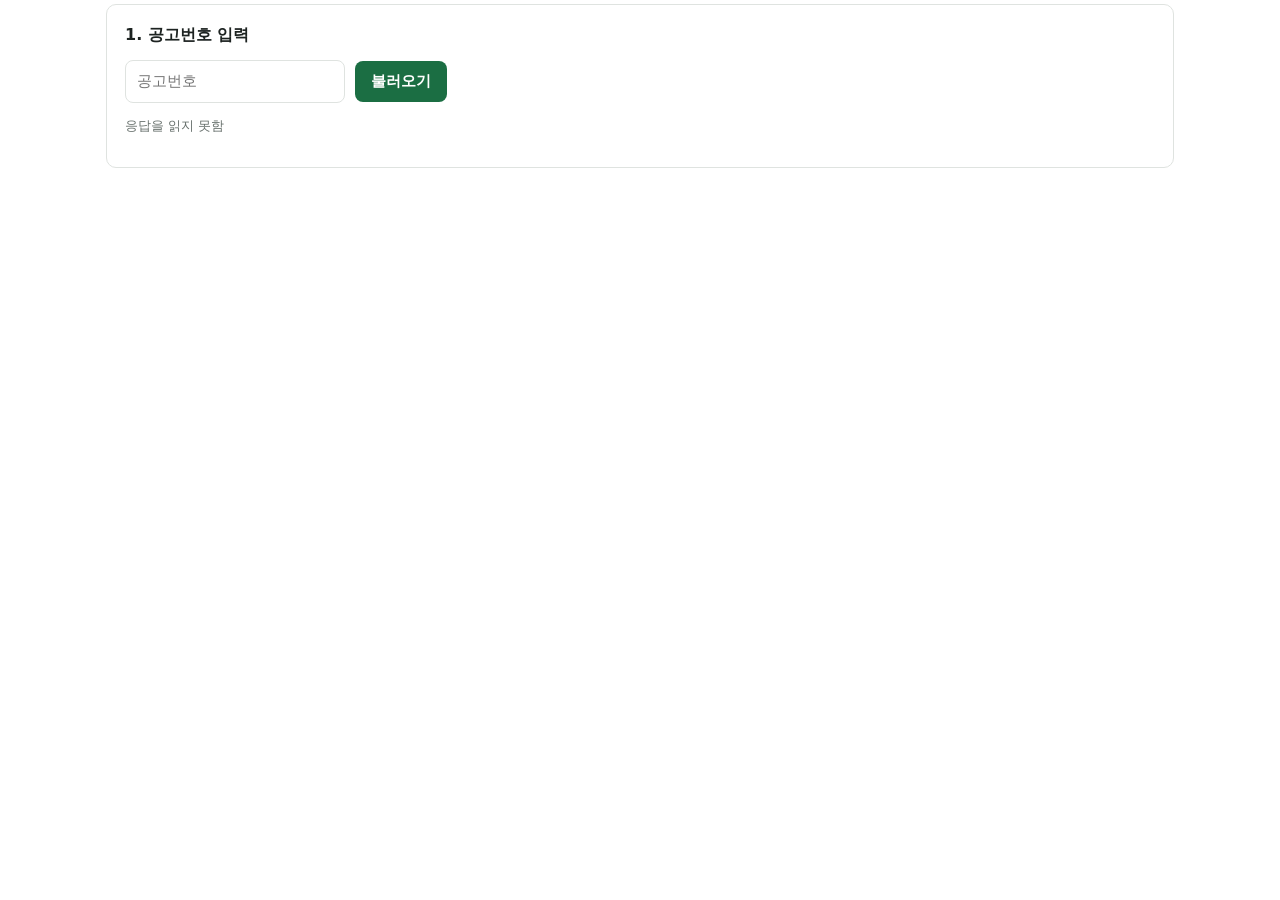
==== quantdocs/static/index.html @ 343de0ed "정량평가서 화면: 고정 설명글 삭제 Co-Authored-By: Claude Opus 5.5 <noreply@anthropic.com> Claude-Session: https://" ====
<!doctype html>
<html lang="ko">
<head>
<meta charset="utf-8">
<meta name="viewport" content="width=device-width, initial-scale=1">
<title>정량평가서 준비</title>
<style>
  :root { --bg:#f6f7f5; --card:#fff; --ink:#1d2321; --mute:#68716d; --line:#dfe3e0; --accent:#1b6e43; --accent-ink:#fff;
          --good:#1b7a3d; --bad:#b3261e; --warn:#8a5a00; --chip:#eef3ef; }
  :root[data-theme="dark"] { --bg:#141816; --card:#1c211f; --ink:#e7ece9; --mute:#9aa49f; --line:#2c3430;
          --accent:#4fae7c; --accent-ink:#0d1f15; --good:#5cc98a; --bad:#ff8a80; --warn:#e7b65c; --chip:#22302a; }
  .embed header { display:none } .embed main { padding-top:4px } .embed body { background:transparent }
  @media (prefers-color-scheme: dark) { :root:not([data-theme="light"]) { --bg:#141816; --card:#1c211f; --ink:#e7ece9; --mute:#9aa49f; --line:#2c3430;
          --accent:#4fae7c; --accent-ink:#0d1f15; --good:#5cc98a; --bad:#ff8a80; --warn:#e7b65c; --chip:#22302a; } }
  * { box-sizing:border-box }
  body { margin:0; background:var(--bg); color:var(--ink); font:15px/1.55 "Pretendard","Malgun Gothic",system-ui,sans-serif }
  header { background:#17291f; color:#fff; padding:14px 20px; display:flex; gap:12px; align-items:baseline }
  header b { font-size:18px; letter-spacing:.5px } header span { opacity:.75; font-size:13px }
  main { max-width:1100px; margin:0 auto; padding:20px 16px 60px }
  .card { background:var(--card); border:1px solid var(--line); border-radius:10px; padding:18px; margin-bottom:16px }
  h2 { font-size:16px; margin:0 0 12px } h3 { font-size:14px; margin:18px 0 8px; color:var(--mute) }
  .row { display:flex; gap:10px; flex-wrap:wrap; align-items:center }
  input { font:inherit; padding:9px 11px; border:1px solid var(--line); border-radius:8px; background:var(--card); color:var(--ink) }
  #no { width:220px; text-transform:uppercase }
  button { font:inherit; padding:9px 16px; border:0; border-radius:8px; background:var(--accent); color:var(--accent-ink); cursor:pointer; font-weight:600 }
  button:disabled { opacity:.5; cursor:default } a.btn { display:inline-block; padding:9px 16px; border-radius:8px; background:var(--accent); color:var(--accent-ink); text-decoration:none; font-weight:600 }
  .muted { color:var(--mute); font-size:13px } .err { color:var(--bad) } .ok { color:var(--good) } .warn { color:var(--warn) }
  table { width:100%; border-collapse:collapse; font-size:14px } th, td { text-align:left; padding:7px 8px; border-bottom:1px solid var(--line); vertical-align:top }
  th { color:var(--mute); font-weight:600; font-size:12.5px; white-space:nowrap }
  .chip { display:inline-block; padding:1px 8px; border-radius:99px; background:var(--chip); font-size:12px; margin:1px 2px 1px 0; max-width:100%; box-sizing:border-box; overflow-wrap:anywhere }  /* 긴 파일 이름은 칸 안에서 줄바꿈 */
  .q { color:var(--accent); font-weight:700 } .tick { color:var(--good); font-weight:700 } .cross { color:var(--bad); font-weight:700 }
  .grid { display:grid; grid-template-columns:repeat(auto-fit,minmax(220px,1fr)); gap:8px 18px }
  .grid div span { display:block; color:var(--mute); font-size:12px }
  .grid > div { min-width:0; overflow-wrap:anywhere } .grid > .wide { grid-column:1 / -1 }
  .fprog { font-size:13px; font-weight:600; color:var(--mute); margin-left:8px; white-space:nowrap }
  /* 필요 서식 = 한눈에 보는 목록(11/20 사용자 요청 — 완료 체크·진행도 뺌) */
  .flist { list-style:none; margin:8px 0 0; padding:0; columns:300px; column-gap:28px }  /* 번호는 위→아래로 이어짐 */
  .flist li { break-inside:avoid; display:flex; align-items:baseline; gap:10px; padding:7px 2px; border-bottom:1px solid var(--line); min-width:0 }
  .flist .fno { flex:none; width:30px; color:var(--mute); font-size:13px; text-align:right; font-variant-numeric:tabular-nums }
  .flist .fname { flex:1; min-width:0; overflow-wrap:anywhere }
  .flist .empty { color:var(--mute); border:0 }
  .chip.hwpneed { background:transparent; color:var(--bad); border:1px solid var(--bad); font-size:12px; font-weight:600; vertical-align:middle }
  [hidden] { display:none !important }  /* .chip 등 display를 준 요소도 hidden이면 숨김(11/06 — 한글 파일 필요 칩이 늘 보였음) */
  ul { margin:6px 0; padding-left:20px } .spin { display:inline-block; width:14px; height:14px; border:2px solid var(--line); border-top-color:var(--accent); border-radius:50%; animation:s 1s linear infinite; vertical-align:-2px }
  @keyframes s { to { transform:rotate(360deg) } } .hide { display:none }
  details.cands > summary { cursor:pointer; color:var(--accent, #1b6e43); font-weight:600; margin:6px 0 }
  details.cands[open] > summary { margin-bottom:8px }
  details.cands .cl, details.cands[open] .op { display:none } details.cands[open] .cl { display:inline }
  /* 공고 정보 밖의 카드는 열기/닫기(11/05 사용자 요청 — 필요할 때만 열람) */
  details.fold > summary { list-style:none; cursor:pointer; display:flex; align-items:center; gap:10px }
  details.fold > summary::-webkit-details-marker { display:none }
  details.fold > summary h2 { margin:0; flex:1 }
  details.fold > summary .tog { color:var(--accent, #1b6e43); font-weight:600; font-size:13px; white-space:nowrap }
  details.fold > summary .tog::after { content:"열기 ▾" } details.fold[open] > summary .tog::after { content:"닫기 ▴" }
  details.fold[open] > summary { margin-bottom:12px }
  .scroll { overflow-x:auto } .nw { white-space:nowrap }
  button.ghost { background:transparent; color:var(--accent); border:1px solid var(--line); padding:5px 12px; font-size:13px }
  #staff td.chk, #staff th.chk { text-align:center; width:48px } #staff input { width:18px; height:18px; accent-color:var(--accent) }
  #staff tr.off td { color:var(--mute) }
  #patents td.chk, #patents th.chk { text-align:center; width:48px } #patents input { width:18px; height:18px; accent-color:var(--accent) }
  #patents tr.off td { color:var(--mute) }
  #patentRule b.scope { color:var(--ink); font-weight:700 }
#title a.g2b{color:inherit;text-decoration:none}
#title a.g2b:hover{text-decoration:underline}
#title a.g2b small{font-size:12px;color:var(--mute);font-weight:400}
</style>
</head>
<body>
<header><b>JIIL</b> 정량평가서 준비 <span>참가하기로 정한 공고: 협상·적격심사·사업수행능력평가 등</span></header>
<main>
  <section class="card">
    <h2>1. 공고번호 입력</h2>
    <div class="row">
      <input id="no" placeholder="공고번호" autocomplete="off">
      <button id="go">불러오기</button>
      <span id="status" class="muted"></span>
    </div>
    <p id="meta" class="muted"></p>
  </section>

  <section id="result" class="hide">
    <h2 style="font-size:18px;margin:4px 2px 4px"><span id="title"></span> <span id="kind2" class="chip" style="font-size:13px;vertical-align:2px"></span></h2>
    <p id="sub" class="muted" style="margin:0 2px 12px"></p>
    <div class="card">  <!-- 11/05 사용자 요청: 공고 정보를 맨 위로, 제출 안내 카드는 뺌 -->
      <h2>공고 정보</h2>
      <div class="grid" id="info"></div>
    </div>

    <div id="notes"></div>
    <details class="card fold">
      <summary><h2>2. 필요 서식 <span id="fcount" class="fprog"></span> <span id="hwpneed" class="chip hwpneed" hidden>한글 파일 필요</span></h2><span class="tog"></span></summary>
      <p id="hwpneedmsg" class="warn" hidden>서식이 PDF에만 있는 공고입니다. 통합서식(한글)을 만들지 않습니다. 나라장터·발주기관에서 한글(HWP/HWPX) 서식을 받아 직접 작성하세요.</p>
      <ul id="forms" class="flist"></ul>
    </details>

    <details class="card fold">
      <summary><h2>관련 자격 (첨부 공고문 기준)</h2><span class="tog"></span></summary>
      <div class="scroll"><table id="quals"></table></div>
      <p id="lic" class="muted"></p>
    </details>

    <details class="card fold">
      <summary><h2>통합본에 넣을 회사 서류</h2><span class="tog"></span></summary>
      <div class="scroll"><table id="bundle"></table></div>
      <ul id="bmiss"></ul>
    </details>

    <details class="card fold">
      <summary><h2>실적 요건 · 후보</h2><span class="tog"></span></summary>
      <ul id="tracks"></ul>
      <details id="candBox" class="cands">
        <summary>실적 후보 <span id="candN"></span> <span class="op">펼치기</span><span class="cl">접기</span></summary>
        <div class="scroll"><table id="cands"></table></div>
      </details>
    </details>

    <details class="card fold" id="staffBox">  <!-- 11/05 사용자 요청 (나): 자기평점 기술인력 점수에 넣을 사람 고르기 -->
      <summary><h2>기술인력 (자기평점) <span id="staffN" class="fprog"></span></h2><span class="tog"></span></summary>
      <p id="staffRule" class="muted"></p>
      <div class="row" style="margin-bottom:6px"><button type="button" id="staffAll" class="ghost">모두 체크</button><button type="button" id="staffNone" class="ghost">모두 해제</button></div>
      <div class="scroll"><table id="staff"></table></div>
    </details>

    <details class="card fold hide" id="patentBox">  <!-- 11/06 사용자 요청: 자기평점 보유기술 점수·통합본에 넣을 특허 고르기 -->
      <summary><h2>보유기술 · 특허 (자기평점) <span id="patentN" class="fprog"></span></h2><span class="tog"></span></summary>
      <p id="patentRule" class="muted"></p>
      <div class="row" style="margin-bottom:6px"><button type="button" id="patentAll" class="ghost">모두 체크</button><button type="button" id="patentNone" class="ghost">모두 해제</button></div>
      <div class="scroll"><table id="patents"></table></div>
    </details>

    <div class="card">
      <h2>3. 정량평가서 만들기</h2>
      <div class="row"><button id="build">만들기</button><span id="bstatus" class="muted"></span></div>
      <div id="dl" class="hide" style="margin-top:12px">
        <h2>4. 내려받기</h2>
        <a id="dlink" class="btn" href="#">정량평가서 묶음 내려받기 (.zip)</a>
      </div>
    </div>
  </section>
</main>
<script>
const $ = s => document.querySelector(s);
const esc = s => String(s ?? "").replace(/([다요])\s+—\s+/g, "$1. ").replace(/\s+—\s+/g, ": ").replace(/[&<>"']/g, c => ({"&":"&amp;","<":"&lt;",">":"&gt;",'"':"&quot;","'":"&#39;"}[c]));
const won = n => n == null || n === "" ? "" : Number(n).toLocaleString("ko-KR") + "원";
let JOB = null, timer = null, PHASE = "#status";  // PHASE: 지금 진행 상태를 보일 자리(불러오기 #status · 만들기 #bstatus)
if (location.search.includes("t=")) history.replaceState(null, "", location.pathname);
// 프로젝트 1 웹앱의 '정량평가서' 탭(/quant/ — iframe)으로 열리면 API는 /api/quant/…, 머리 띠는 숨기고 부모 화면 테마를 따름(11/03 합침)
const EMBED = location.pathname.startsWith("/quant");
const BASE = EMBED ? "/api/quant" : "/api";
if (EMBED) {
  document.documentElement.classList.add("embed");
  const syncTheme = () => { try {
    const t = parent.document.documentElement.getAttribute("data-theme");
    t ? document.documentElement.setAttribute("data-theme", t) : document.documentElement.removeAttribute("data-theme");
  } catch (e) {} };
  syncTheme();
  try { new MutationObserver(syncTheme).observe(parent.document.documentElement, {attributes: true, attributeFilter: ["data-theme"]}); } catch (e) {}
}

// 고른 회사(웹앱이 iframe 주소에 ?co=grida를 붙임, 2026-11-24) — 없으면 지일
const CO = new URLSearchParams(location.search).get("co") || "";
async function api(path, body) {
  path = path.replace(/^\/api/, BASE);
  if (CO) path += (path.includes("?") ? "&" : "?") + "co=" + encodeURIComponent(CO);
  const r = await fetch(path, body ? {method:"POST", headers:{"Content-Type":"application/json"}, body:JSON.stringify(body)} : {});
  const j = await r.json().catch(() => ({error:"응답을 읽지 못함"}));
  if (!r.ok) throw new Error(j.error || r.status);
  return j;
}
api("/api/meta").then(m => {
  $("#meta").innerHTML = `<span class="${m.vault.ok ? "ok" : "err"}">${esc(m.vault.msg)}</span>` +
    (m.hwp ? "" : ` · <span class="warn">옛 한글(.hwp) 서식은 이 PC에서 만들 수 없고 .hwpx 서식만 됩니다</span>`);
}).catch(e => $("#meta").textContent = e.message);

$("#no").addEventListener("keydown", e => { if (e.key === "Enter") $("#go").click(); });
$("#go").onclick = async () => {
  const no = $("#no").value.trim();
  if (!no) return;
  $("#go").disabled = true; $("#result").classList.add("hide"); $("#dl").classList.add("hide");
  PHASE = "#status"; $("#bstatus").innerHTML = "";
  try { JOB = (await api("/api/analyze", {no})).id; poll(); }
  catch (e) { $("#status").innerHTML = `<span class="err">${esc(e.message)}</span>`; $("#go").disabled = false; }
};
$("#build").onclick = async () => {
  $("#build").disabled = true; $("#dl").classList.add("hide");
  PHASE = "#bstatus";
  try { await api("/api/build/" + JOB, {...staffPick(), ...patentPick()}); poll(); }
  catch (e) { $("#bstatus").innerHTML = `<span class="err">${esc(e.message)}</span>`; $("#build").disabled = false; }
};

function poll() {
  clearTimeout(timer);
  timer = setTimeout(async () => {
    let j; try { j = await api("/api/job/" + JOB); } catch (e) { $("#status").textContent = e.message; return; }
    const busy = j.state === "running" || j.state === "building";
    // 상태 글은 누른 단계(불러오기/만들기) 자리에 — 만들기가 끝나면(built) 만들기 옆 돌던 표시를 '완료'로 바꿈(11/04)
    const where = PHASE;
    if (busy) { $(where).innerHTML = `<span class="spin"></span> ${esc(j.step || "진행 중")}`; return poll(); }
    $("#go").disabled = false; $("#build").disabled = false;
    if (j.state === "error") { $(where).innerHTML = `<span class="err">${esc(j.error)}</span>`; if (where === "#status") return; }
    else $(where).innerHTML = j.state === "built"   // 만들기 경고(⚠ 통합서식을 만들지 못함 등)는 '완료' 옆에 붉게(11/13)
      ? `<span class="ok">완료</span>` + (j.warnings || []).map(w => `<div class="err">${esc(w)}</div>`).join("") : "";
    if (j.summary) render(j);
    $("#build").disabled = !j.vault_ok;
    if (j.download) { $("#dlink").href = j.download; $("#dl").classList.remove("hide"); }
  }, 900);
}

function render(j) {
  const n = j.notice, s = j.summary;
  // 공고명 → 나라장터 공고 상세(웹앱 공고 목록·투찰 계산기와 같은 주소, 11/13 사용자 요청)
  const g2b = `https://www.g2b.go.kr/link/PNPE027_01/single/?bidPbancNo=${encodeURIComponent(n.no)}&bidPbancOrd=${encodeURIComponent(n.ord || "000")}`;
  $("#title").innerHTML = n.no ? `<a class="g2b" href="${g2b}" target="_blank" rel="noopener" title="나라장터에서 공고 보기">${esc(n.title)} <small>↗</small></a>` : esc(n.title);
  $("#kind2").textContent = s.kind.name;
  $("#sub").textContent = [`${n.no}${n.ord ? "-" + n.ord : ""}`, n.institution, n.award].filter(Boolean).join(" · ");
  const info = [["공고번호", `${n.no}${n.ord ? "-" + n.ord : ""}`], ["발주기관", n.institution], ["업무", n.work],
    ["낙찰방법", n.award], ["계약방법", n.contract], ["게시", n.posted],
    ["실적 기준일", n.ref_date ? `${n.ref_date} (${n.ref_from})` : ""]];
  s.deadlines.forEach(([k, w]) => info.push([k, w]));
  $("#info").innerHTML = info.filter(x => x[1]).map(([k, v]) => `<div><span>${esc(k)}</span>${esc(v)}</div>`).join("") +
    `<div class="wide"><span>받은 첨부</span>${n.files.map(f => `<span class="chip">${esc(f)}</span>`).join("")}</div>`;
  $("#notes").innerHTML = (s.notes.length || n.skipped.length) ?
    `<div class="card"><ul>${s.notes.concat(n.skipped).map(x => `<li class="warn">${esc(x)}</li>`).join("")}</ul></div>` : "";
  $("#hwpneed").hidden = $("#hwpneedmsg").hidden = !s.hwp_needed;
  $("#fcount").textContent = s.forms.length ? `${s.forms.length}개` : "";
  $("#forms").innerHTML = s.forms.length ? s.forms.map(f => `<li title="${esc(f.kind)}"><span class="fno">${esc(String(f.no))}</span>
      <span class="fname">${esc(f.name)}</span></li>`).join("")
    : '<li class="empty">공고 자료에서 서식 목록을 찾지 못했습니다</li>';
  $("#quals").innerHTML = "<tr><th>조건</th><th>자격</th><th>지일</th><th>첨부할 서류</th></tr>" +
    (s.quals.length ? s.quals.map(q => q.items.map((it, i) => `<tr><td>${i ? "" : esc(q.kind)}</td>
      <td>${esc(it.name)}${it.code ? ` <span class="muted">(${esc(it.code)})</span>` : ""}${it.need ? ` <span class="chip">${esc(it.need)}</span>` : ""}</td>
      <td class="nw">${!j.vault_ok ? '<span class="muted">회사 자료 없음</span>' : it.held ? '<span class="tick">✓ 보유</span>' : '<span class="cross">✗ 미보유</span>'}</td>
      <td class="muted">${esc(it.docs.join(", "))}</td></tr>`).join("")).join("")
      : `<tr><td colspan="4" class="muted">첨부 공고문에서 자격 요건을 찾지 못했습니다. 원문 확인</td></tr>`);
  const b = s.bundle || [];
  $("#bundle").innerHTML = !j.vault_ok ? '<tr><td class="muted">회사 자료 묶음이 열려야 고를 수 있습니다</td></tr>'
    : b.length ? "<tr><th>순서</th><th>구분</th><th>파일</th><th>확인</th></tr>" +
      b.map((x, i) => `<tr><td>${i + 1}</td><td>${esc(x.section)}</td><td>${esc(x.file)}</td><td class="warn">${esc(x.note)}</td></tr>`).join("")
    : '<tr><td class="muted">파일 이름이 맞는 회사 서류가 없습니다</td></tr>';
  $("#bmiss").innerHTML = j.vault_ok ? (s.bundle_missing || []).map(x => `<li class="warn">${esc(x)}</li>`).join("") : "";
  $("#lic").textContent = n.licenses.length ? "나라장터 면허제한: " + n.licenses.join(", ") : "";
  $("#tracks").innerHTML = s.tracks.map(t => `<li><span class="chip">${esc(t.kind)}</span> ${esc(t.text)}</li>`).join("")
    || '<li class="muted">실적 요건을 찾지 못함</li>';
  $("#cands").innerHTML = s.candidates.length ? "<tr><th>사업명</th><th>발주기관</th><th>준공</th><th>인정 금액</th><th>확인</th></tr>" +
    s.candidates.map(c => `<tr><td>${esc(c.name)}</td><td>${esc(c.org)}</td><td>${esc(c.done)}</td><td>${won(c.amount)}</td>
      <td class="warn">${esc(c.check)}</td></tr>`).join("") : "";
  // 실적 후보는 길어서 접어 둠 — '펼치기'를 눌러야 보임(11/04 사용자 요청)
  $("#candBox").open = false;
  $("#candBox").classList.toggle("hide", !s.candidates.length);
  $("#candN").textContent = s.candidates.length ? `${s.candidates.length}건` : "";
  // 기술인력 칸은 제안요청서에 기술인력 배점 기준이 있는 공고에서만(11/05 사용자 요청) — 없으면 숨기고 고르기도 안 보냄
  $("#staffBox").classList.toggle("hide", !s.staff_on);
  renderStaff(s.staff_on ? (s.staff || []) : [], s.staff_rule || "", j.vault_ok);
  // 보유기술(특허) 칸도 제안요청서에 보유기술 배점식(건수 구간)이 있는 공고에서만(11/06 사용자 요청)
  $("#patentBox").classList.toggle("hide", !s.patent_on);
  renderPatents(s.patent_on ? (s.patents || []) : [], s.patent_rule || "", j.vault_ok, !!s.patent_on);
  $("#result").classList.remove("hide");
}

// 기술인력 고르기 — 체크한 이름만 만들기에 보냄(목록이 비면 보내지 않아 인력목록 전체)
let STAFF = [];
function staffPick() {
  if (!STAFF.length) return {};
  return {staff: [...document.querySelectorAll("#staff input.sp:checked")].map(c => c.dataset.name)};
}
function staffCount() {
  const on = [...document.querySelectorAll("#staff input.sp:checked")];
  const by = {};
  on.forEach(c => { const g = c.dataset.grade || "등급 없음"; by[g] = (by[g] || 0) + 1; });
  $("#staffN").textContent = STAFF.length ? `${on.length}명 선택` + (on.length ? " (" + Object.entries(by).map(([g, n]) => `${g} ${n}`).join(" · ") + ")" : "") : "";
}
const GRADE_ORDER = ["기술사", "특급", "고급", "중급", "초급"];  // 등급 높은 순, 같은 등급은 입사일 빠른 순(11/05 사용자 요청)
function renderStaff(list, rule, ok) {
  const rank = g => { const i = GRADE_ORDER.indexOf(g); return i < 0 ? GRADE_ORDER.length : i; };
  list = [...list].sort((a, b) => rank(a.grade) - rank(b.grade) || String(a.joined).localeCompare(String(b.joined)));
  STAFF = list;
  $("#staffRule").textContent = rule || (list.length ? "제안요청서에서 기술인력 배점 기준을 찾지 못함: 체크한 사람은 그대로 넘김" : "");
  $("#staff").innerHTML = !ok ? '<tr><td class="muted">회사 자료 묶음이 열려야 고를 수 있습니다</td></tr>'
    : !list.length ? '<tr><td class="muted">인력목록이 비어 있습니다. jiil-quant-docs 폴더에 기술인력 엑셀(이름·입사일·등급)을 두거나 회사자료 인력목록에 적으세요</td></tr>'
    : '<tr><th class="chk">넣기</th><th>이름</th><th>등급</th><th>입사일</th><th>비고</th></tr>' + list.map(p =>
      `<tr class="${p.ok ? "" : "off"}"><td class="chk"><input type="checkbox" class="sp" data-name="${esc(p.name)}" data-grade="${esc(p.grade)}"></td>
       <td>${esc(p.name)}</td><td>${esc(p.grade)}</td><td>${esc(p.joined)}</td><td class="muted">${esc(p.why)}</td></tr>`).join("");
  $("#staff").onchange = staffCount;
  $("#staffAll").onclick = () => { document.querySelectorAll("#staff input.sp").forEach(c => c.checked = true); staffCount(); };
  $("#staffNone").onclick = () => { document.querySelectorAll("#staff input.sp").forEach(c => c.checked = false); staffCount(); };
  staffCount();
}

// 보유기술(특허) 고르기 — 칸이 보이는 공고면 체크한 것만 보냄(0건도 보냄 → 0점·통합본에 안 넣음)
let PATENTS = [], PATENT_ON = false;
function patentPick() {
  if (!PATENT_ON || !PATENTS.length) return {};
  return {patents: [...document.querySelectorAll("#patents input.pp:checked")].map(c => c.dataset.key)};
}
function patentCount() {
  const n = document.querySelectorAll("#patents input.pp:checked").length;
  $("#patentN").textContent = PATENTS.length ? `${n}건 선택` : "";
}
function renderPatents(list, rule, ok, on) {
  PATENTS = list; PATENT_ON = on;
  // 공고가 인정하는 특허 분야는 굵게(11/06 사용자 요청)
  const at = rule.indexOf(" · 인정: ");
  $("#patentRule").innerHTML = at < 0 ? esc(rule)
    : esc(rule.slice(0, at)) + ' · 인정: <b class="scope">' + esc(rule.slice(at + 7)) + "</b>";
  $("#patents").innerHTML = !ok ? '<tr><td class="muted">회사 자료 묶음이 열려야 고를 수 있습니다</td></tr>'
    : !list.length ? '<tr><td class="muted">특허 자료가 없습니다. jiil-quant-docs 폴더 \'특허\' 하위 폴더에 특허증을 두거나 회사자료 특허목록에 적으세요</td></tr>'
    : '<tr><th class="chk">넣기</th><th>특허</th><th>비고</th></tr>' + list.map(p =>
      `<tr class="${p.ok ? "" : "off"}"><td class="chk"><input type="checkbox" class="pp" data-key="${esc(p.key)}"></td>
       <td>${esc(p.name)}</td><td class="muted">${esc(p.why)}</td></tr>`).join("");
  $("#patents").onchange = patentCount;
  $("#patentAll").onclick = () => { document.querySelectorAll("#patents input.pp").forEach(c => c.checked = true); patentCount(); };
  $("#patentNone").onclick = () => { document.querySelectorAll("#patents input.pp").forEach(c => c.checked = false); patentCount(); };
  patentCount();
}
</script>
</body>
</html>
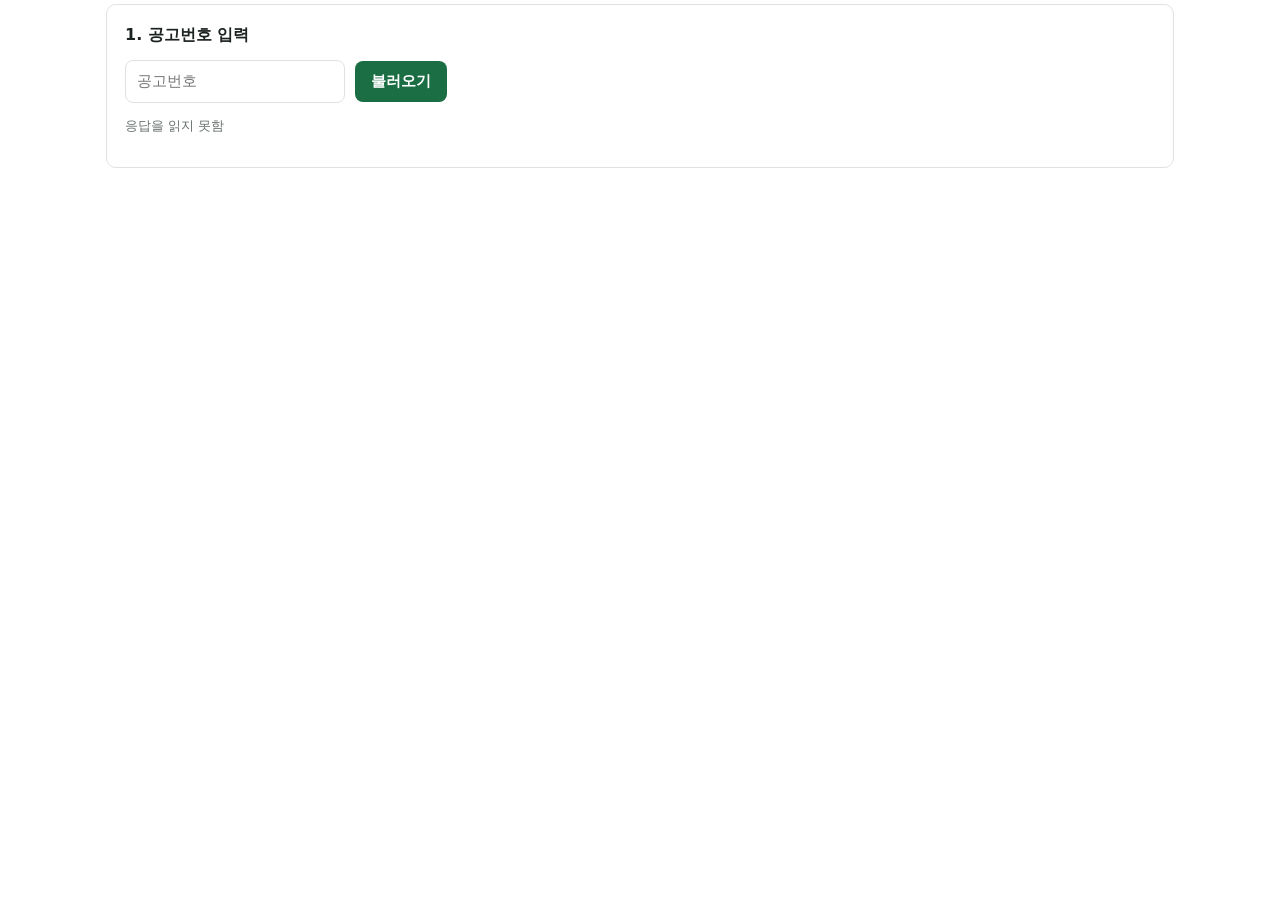
==== commit 6040d41f: "투찰내역 비교 상자 접기 · 낙찰 후 서류 다음 단계 버튼 줄바꿈 · 정량평가서 휴대폰 자격 표 - 투찰내역 펼친 결과의 '…으로 투찰했다면' 상자는 처음엔 접힘, 연 상자는 표를" ====
--- a/quantdocs/static/index.html
+++ b/quantdocs/static/index.html
@@ -54,6 +54,17 @@
   details.fold > summary .tog::after { content:"열기 ▾" } details.fold[open] > summary .tog::after { content:"닫기 ▴" }
   details.fold[open] > summary { margin-bottom:12px }
   .scroll { overflow-x:auto } .nw { white-space:nowrap }
+  /* 휴대폰: 관련 자격 표는 한 자격 = 두 줄(조건 · 자격 | 지일 / 첨부할 서류) — 4칸에 나눠 이름이 몇 글자씩 끊기던 것(11/26) */
+  @media (max-width: 640px) {
+    #quals tr:first-child { display:none }
+    #quals tr { display:grid; grid-template-columns:1fr auto; column-gap:10px; border-bottom:1px solid var(--line) }
+    #quals td { border-bottom:0; padding:2px 4px }
+    #quals td:nth-child(1) { grid-column:1 / -1; padding-top:8px; color:var(--mute); font-size:12px }
+    #quals td:nth-child(1):empty { display:none }
+    #quals td:nth-child(4) { grid-column:1 / -1; padding-bottom:8px }
+    #quals td:nth-child(4):empty { display:none }
+    #quals td[colspan] { grid-column:1 / -1 }
+  }
   button.ghost { background:transparent; color:var(--accent); border:1px solid var(--line); padding:5px 12px; font-size:13px }
   #staff td.chk, #staff th.chk { text-align:center; width:48px } #staff input { width:18px; height:18px; accent-color:var(--accent) }
   #staff tr.off td { color:var(--mute) }
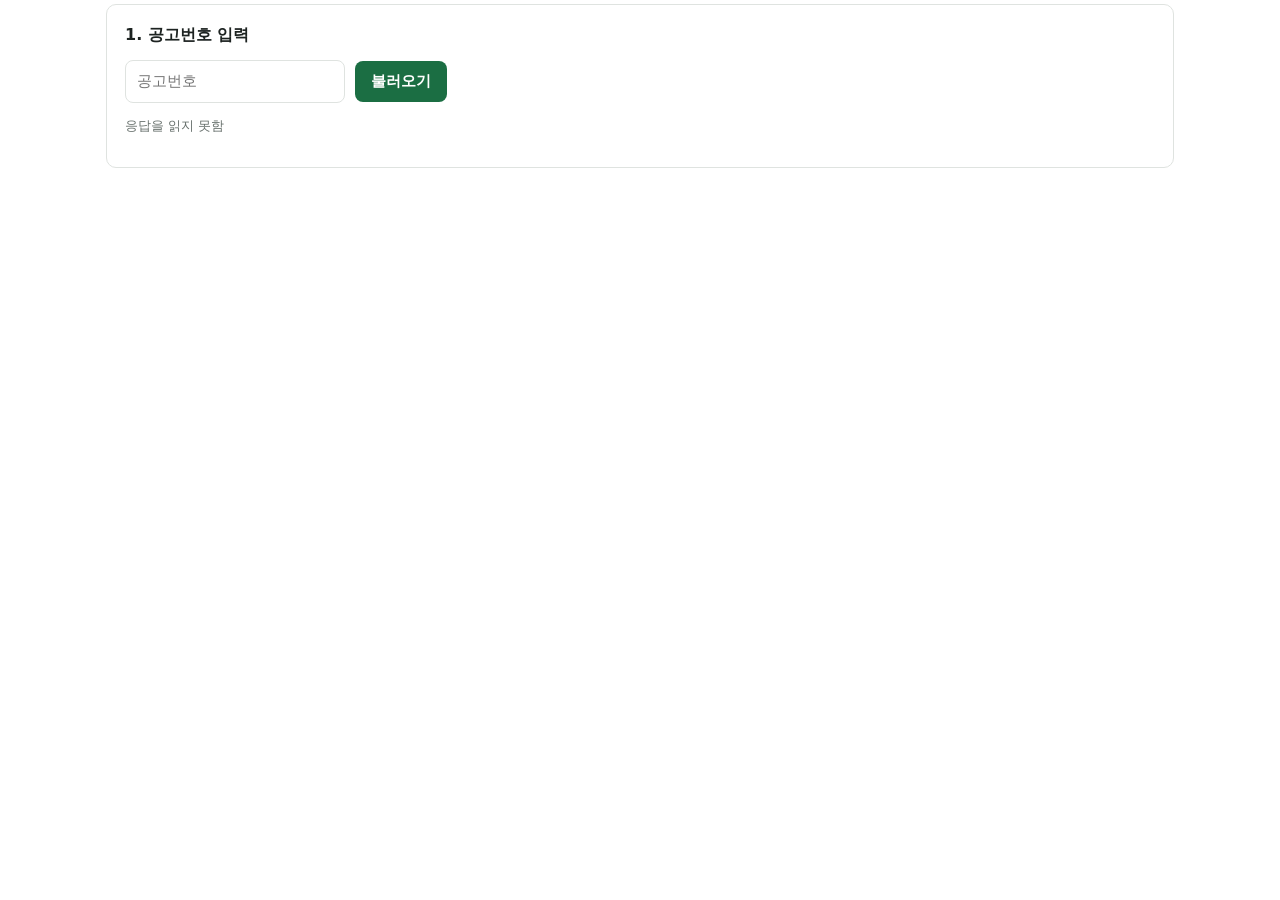
==== commit d46031d5: "정량평가서 기술인력 목록 아래에 '모두 해제' 버튼 Co-Authored-By: Claude Opus 5.5 <noreply@anthropic.com> Claude-Session:" ====
--- a/quantdocs/static/index.html
+++ b/quantdocs/static/index.html
@@ -100,7 +100,7 @@
     <div id="notes"></div>
     <details class="card fold">
       <summary><h2>2. 필요 서식 <span id="fcount" class="fprog"></span> <span id="hwpneed" class="chip hwpneed" hidden>한글 파일 필요</span></h2><span class="tog"></span></summary>
-      <p id="hwpneedmsg" class="warn" hidden>서식이 PDF에만 있는 공고입니다. 통합서식(한글)을 만들지 않습니다. 나라장터·발주기관에서 한글(HWP/HWPX) 서식을 받아 직접 작성하세요.</p>
+      <p id="hwpneedmsg" class="warn" hidden>서식이 PDF에만 있음: 통합서식(한글) 안 만듦</p>
       <ul id="forms" class="flist"></ul>
     </details>
 
@@ -130,6 +130,7 @@
       <p id="staffRule" class="muted"></p>
       <div class="row" style="margin-bottom:6px"><button type="button" id="staffAll" class="ghost">모두 체크</button><button type="button" id="staffNone" class="ghost">모두 해제</button></div>
       <div class="scroll"><table id="staff"></table></div>
+      <div class="row" style="margin-top:8px"><button type="button" id="staffNone2" class="ghost">모두 해제</button></div>
     </details>
 
     <details class="card fold hide" id="patentBox">  <!-- 11/06 사용자 요청: 자기평점 보유기술 점수·통합본에 넣을 특허 고르기 -->
@@ -180,7 +181,7 @@
 }
 api("/api/meta").then(m => {
   $("#meta").innerHTML = `<span class="${m.vault.ok ? "ok" : "err"}">${esc(m.vault.msg)}</span>` +
-    (m.hwp ? "" : ` · <span class="warn">옛 한글(.hwp) 서식은 이 PC에서 만들 수 없고 .hwpx 서식만 됩니다</span>`);
+    (m.hwp ? "" : ` · <span class="warn">옛 한글(.hwp) 서식은 이 PC에서 못 만듦</span>`);
 }).catch(e => $("#meta").textContent = e.message);
 
 $("#no").addEventListener("keydown", e => { if (e.key === "Enter") $("#go").click(); });
@@ -221,7 +222,7 @@
   const n = j.notice, s = j.summary;
   // 공고명 → 나라장터 공고 상세(웹앱 공고 목록·투찰 계산기와 같은 주소, 11/13 사용자 요청)
   const g2b = `https://www.g2b.go.kr/link/PNPE027_01/single/?bidPbancNo=${encodeURIComponent(n.no)}&bidPbancOrd=${encodeURIComponent(n.ord || "000")}`;
-  $("#title").innerHTML = n.no ? `<a class="g2b" href="${g2b}" target="_blank" rel="noopener" title="나라장터에서 공고 보기">${esc(n.title)} <small>↗</small></a>` : esc(n.title);
+  $("#title").innerHTML = n.no ? `<a class="g2b" href="${g2b}" target="_blank" rel="noopener">${esc(n.title)} <small>↗</small></a>` : esc(n.title);
   $("#kind2").textContent = s.kind.name;
   $("#sub").textContent = [`${n.no}${n.ord ? "-" + n.ord : ""}`, n.institution, n.award].filter(Boolean).join(" · ");
   const info = [["공고번호", `${n.no}${n.ord ? "-" + n.ord : ""}`], ["발주기관", n.institution], ["업무", n.work],
@@ -234,7 +235,7 @@
     `<div class="card"><ul>${s.notes.concat(n.skipped).map(x => `<li class="warn">${esc(x)}</li>`).join("")}</ul></div>` : "";
   $("#hwpneed").hidden = $("#hwpneedmsg").hidden = !s.hwp_needed;
   $("#fcount").textContent = s.forms.length ? `${s.forms.length}개` : "";
-  $("#forms").innerHTML = s.forms.length ? s.forms.map(f => `<li title="${esc(f.kind)}"><span class="fno">${esc(String(f.no))}</span>
+  $("#forms").innerHTML = s.forms.length ? s.forms.map(f => `<li><span class="fno">${esc(String(f.no))}</span>
       <span class="fname">${esc(f.name)}</span></li>`).join("")
     : '<li class="empty">공고 자료에서 서식 목록을 찾지 못했습니다</li>';
   $("#quals").innerHTML = "<tr><th>조건</th><th>자격</th><th>지일</th><th>첨부할 서류</th></tr>" +
@@ -287,13 +288,14 @@
   STAFF = list;
   $("#staffRule").textContent = rule || (list.length ? "제안요청서에서 기술인력 배점 기준을 찾지 못함: 체크한 사람은 그대로 넘김" : "");
   $("#staff").innerHTML = !ok ? '<tr><td class="muted">회사 자료 묶음이 열려야 고를 수 있습니다</td></tr>'
-    : !list.length ? '<tr><td class="muted">인력목록이 비어 있습니다. jiil-quant-docs 폴더에 기술인력 엑셀(이름·입사일·등급)을 두거나 회사자료 인력목록에 적으세요</td></tr>'
+    : !list.length ? '<tr><td class="muted">인력목록이 비어 있습니다</td></tr>'
     : '<tr><th class="chk">넣기</th><th>이름</th><th>등급</th><th>입사일</th><th>비고</th></tr>' + list.map(p =>
       `<tr class="${p.ok ? "" : "off"}"><td class="chk"><input type="checkbox" class="sp" data-name="${esc(p.name)}" data-grade="${esc(p.grade)}"></td>
        <td>${esc(p.name)}</td><td>${esc(p.grade)}</td><td>${esc(p.joined)}</td><td class="muted">${esc(p.why)}</td></tr>`).join("");
   $("#staff").onchange = staffCount;
   $("#staffAll").onclick = () => { document.querySelectorAll("#staff input.sp").forEach(c => c.checked = true); staffCount(); };
   $("#staffNone").onclick = () => { document.querySelectorAll("#staff input.sp").forEach(c => c.checked = false); staffCount(); };
+  $("#staffNone2").onclick = $("#staffNone").onclick;
   staffCount();
 }
 
@@ -314,7 +316,7 @@
   $("#patentRule").innerHTML = at < 0 ? esc(rule)
     : esc(rule.slice(0, at)) + ' · 인정: <b class="scope">' + esc(rule.slice(at + 7)) + "</b>";
   $("#patents").innerHTML = !ok ? '<tr><td class="muted">회사 자료 묶음이 열려야 고를 수 있습니다</td></tr>'
-    : !list.length ? '<tr><td class="muted">특허 자료가 없습니다. jiil-quant-docs 폴더 \'특허\' 하위 폴더에 특허증을 두거나 회사자료 특허목록에 적으세요</td></tr>'
+    : !list.length ? '<tr><td class="muted">특허 자료가 없습니다</td></tr>'
     : '<tr><th class="chk">넣기</th><th>특허</th><th>비고</th></tr>' + list.map(p =>
       `<tr class="${p.ok ? "" : "off"}"><td class="chk"><input type="checkbox" class="pp" data-key="${esc(p.key)}"></td>
        <td>${esc(p.name)}</td><td class="muted">${esc(p.why)}</td></tr>`).join("");
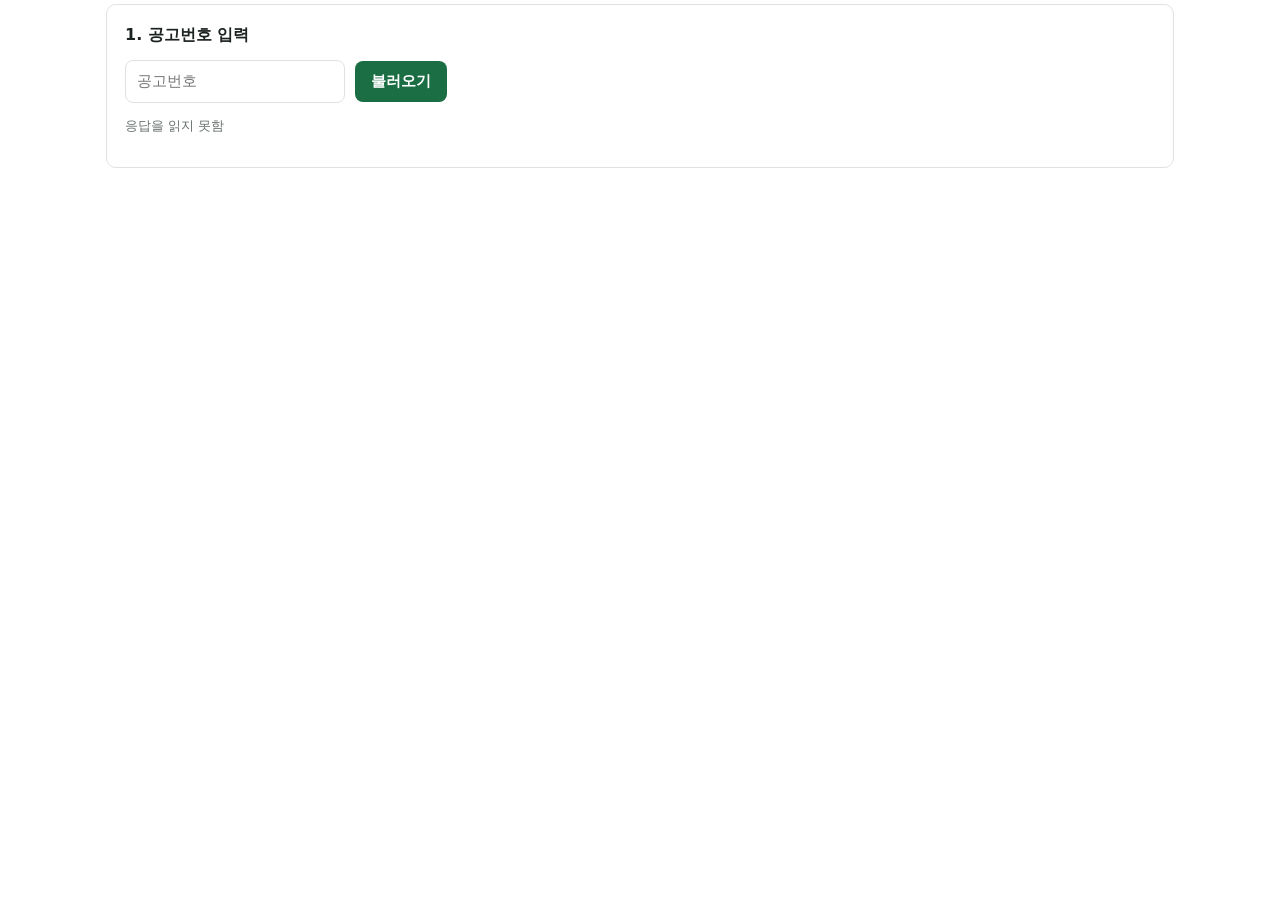
==== commit e0a4cf5f: "정량평가서 특허 '모두 체크·모두 해제'도 표 아래로 옮김 Co-Authored-By: Claude Opus 5.5 <noreply@anthropic.com> Claude-Sess" ====
--- a/quantdocs/static/index.html
+++ b/quantdocs/static/index.html
@@ -128,16 +128,15 @@
     <details class="card fold" id="staffBox">  <!-- 11/05 사용자 요청 (나): 자기평점 기술인력 점수에 넣을 사람 고르기 -->
       <summary><h2>기술인력 (자기평점) <span id="staffN" class="fprog"></span></h2><span class="tog"></span></summary>
       <p id="staffRule" class="muted"></p>
-      <div class="row" style="margin-bottom:6px"><button type="button" id="staffAll" class="ghost">모두 체크</button><button type="button" id="staffNone" class="ghost">모두 해제</button></div>
       <div class="scroll"><table id="staff"></table></div>
-      <div class="row" style="margin-top:8px"><button type="button" id="staffNone2" class="ghost">모두 해제</button></div>
+      <div class="row" style="margin-top:8px"><button type="button" id="staffAll" class="ghost">모두 체크</button><button type="button" id="staffNone" class="ghost">모두 해제</button></div>
     </details>
 
     <details class="card fold hide" id="patentBox">  <!-- 11/06 사용자 요청: 자기평점 보유기술 점수·통합본에 넣을 특허 고르기 -->
       <summary><h2>보유기술 · 특허 (자기평점) <span id="patentN" class="fprog"></span></h2><span class="tog"></span></summary>
       <p id="patentRule" class="muted"></p>
-      <div class="row" style="margin-bottom:6px"><button type="button" id="patentAll" class="ghost">모두 체크</button><button type="button" id="patentNone" class="ghost">모두 해제</button></div>
       <div class="scroll"><table id="patents"></table></div>
+      <div class="row" style="margin-top:8px"><button type="button" id="patentAll" class="ghost">모두 체크</button><button type="button" id="patentNone" class="ghost">모두 해제</button></div>
     </details>
 
     <div class="card">
@@ -295,7 +294,6 @@
   $("#staff").onchange = staffCount;
   $("#staffAll").onclick = () => { document.querySelectorAll("#staff input.sp").forEach(c => c.checked = true); staffCount(); };
   $("#staffNone").onclick = () => { document.querySelectorAll("#staff input.sp").forEach(c => c.checked = false); staffCount(); };
-  $("#staffNone2").onclick = $("#staffNone").onclick;
   staffCount();
 }
 
@@ -325,6 +323,21 @@
   $("#patentNone").onclick = () => { document.querySelectorAll("#patents input.pp").forEach(c => c.checked = false); patentCount(); };
   patentCount();
 }
+// 펼친 칸이 화면 아래로 잘리면 칸 전체가 보이게 내림(칸이 화면보다 길면 칸 맨 위에 맞춤) — 정량평가서 탭(iframe)이면 웹앱 페이지를 내림
+function revealFold(d) {
+  let w = window, off = 0;
+  try { if (window.frameElement && parent !== window) { off = window.frameElement.getBoundingClientRect().top; w = parent; } } catch (e) {}
+  const r = d.getBoundingClientRect(), top = r.top + off, bottom = r.bottom + off, vh = w.innerHeight;
+  let dy = 0;
+  if (bottom - top > vh - 16) dy = top - 8;
+  else if (bottom > vh - 8) dy = bottom - vh + 8;
+  else if (top < 0) dy = top - 8;
+  if (Math.abs(dy) > 2) w.scrollBy({ top: dy, behavior: "smooth" });
+}
+document.querySelectorAll("details.fold > summary").forEach(sm => sm.addEventListener("click", () => {
+  const d = sm.parentElement;
+  setTimeout(() => { if (d.open) revealFold(d); }, 150);
+}));
 </script>
 </body>
 </html>
